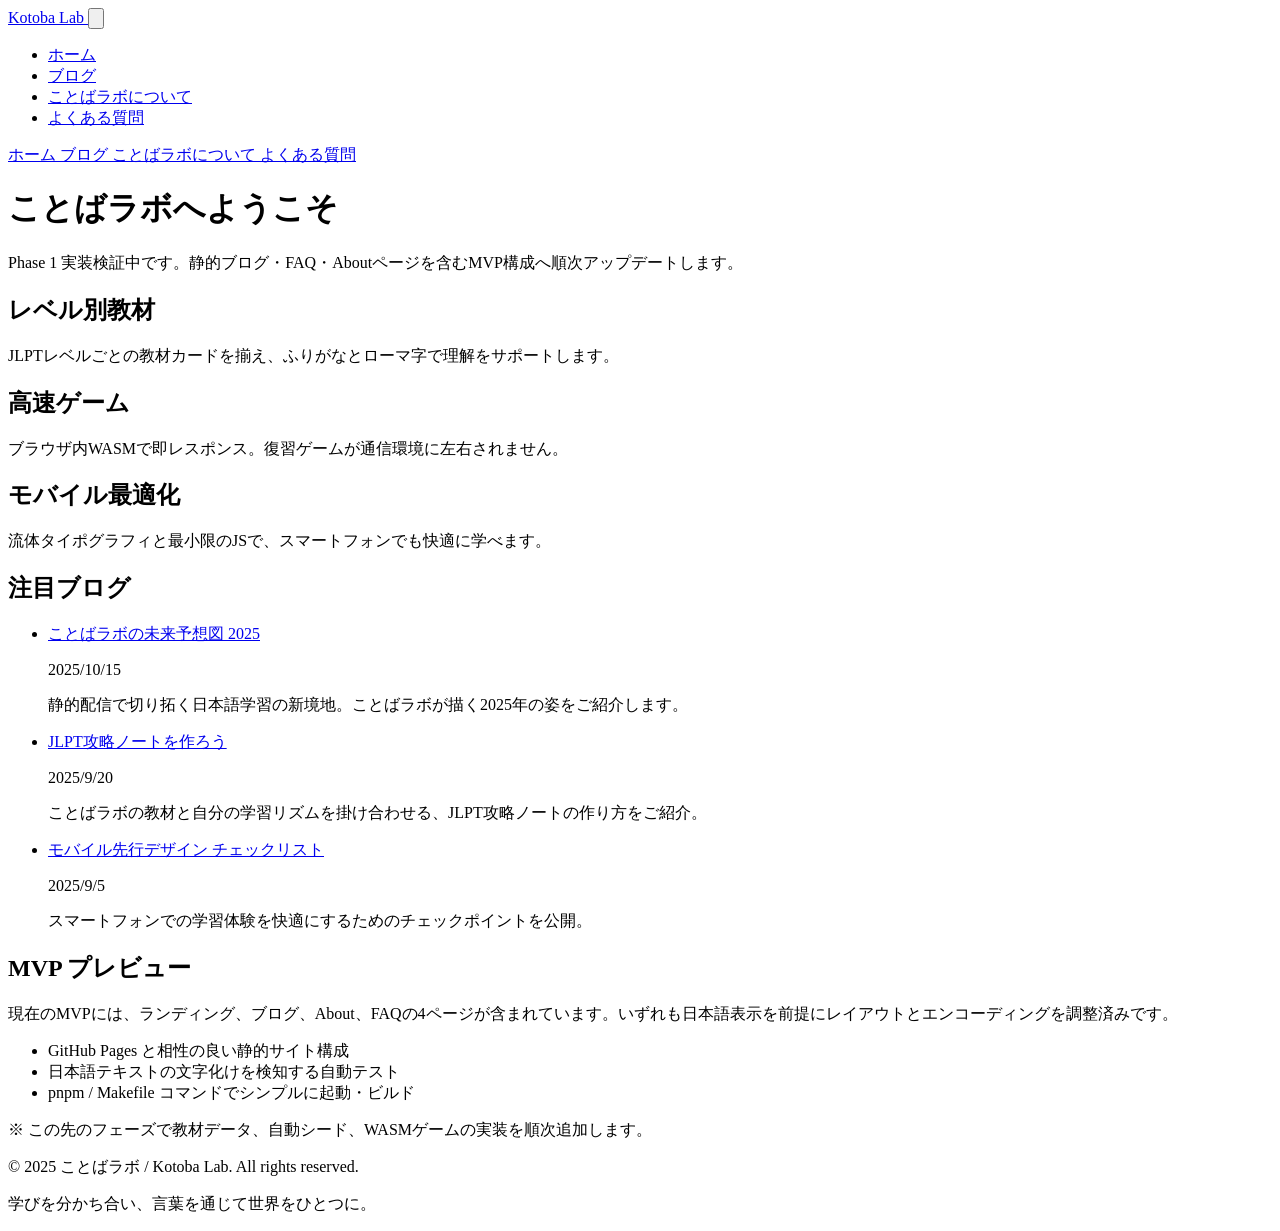
==== index.html @ 945a7481 "Deploy from private repo commit 4f395b9291a9f57bfae271042ae88eae6dce5711" ====
<!DOCTYPE html><html lang="ja"> <head><meta charset="utf-8"><meta http-equiv="Content-Language" content="ja"><meta name="viewport" content="width=device-width, initial-scale=1"><title>ことばラボ — Launch Japanese Blog</title><meta name="description" content="Astroでつくる日本語学習ラボ。レベル別教材と次世代の学習体験を先取り。"><link rel="preload" as="font" type="font/woff2" href="/eri-blog/fonts/InterVariable-latin.woff2" crossorigin><link rel="preload" as="font" type="font/woff2" href="/eri-blog/fonts/NotoSansJPVariable-jp.woff2" crossorigin><link rel="stylesheet" href="/eri-blog/_astro/index.B-4PRQqj.css"><script type="module">window.toggleMobileMenu=function(){const e=document.getElementById("mobile-nav-menu"),t=document.getElementById("mobile-menu-toggle"),o=document.getElementById("mobile-nav-backdrop"),d=document.body;if(!e||!t)return;e.hasAttribute("data-open")?(e.removeAttribute("data-open"),t.setAttribute("aria-expanded","false"),d.classList.remove("overflow-hidden"),o&&o.classList.add("hidden")):(e.setAttribute("data-open",""),t.setAttribute("aria-expanded","true"),d.classList.add("overflow-hidden"),o&&o.classList.remove("hidden"))};window.closeMobileMenu=function(){const e=document.getElementById("mobile-nav-menu"),t=document.getElementById("mobile-menu-toggle"),o=document.getElementById("mobile-nav-backdrop"),d=document.body;!e||!t||(e.removeAttribute("data-open"),t.setAttribute("aria-expanded","false"),d.classList.remove("overflow-hidden"),o&&o.classList.add("hidden"))};document.addEventListener("DOMContentLoaded",()=>{const n=document.getElementById("mobile-menu-toggle"),e=document.getElementById("mobile-nav-menu");if(!n||!e)return;n.addEventListener("click",window.toggleMobileMenu),document.addEventListener("keydown",d=>{d.key==="Escape"&&e.hasAttribute("data-open")&&(window.closeMobileMenu(),n.focus())});let t;window.addEventListener("resize",()=>{clearTimeout(t),t=setTimeout(()=>{window.innerWidth>=640&&e.hasAttribute("data-open")&&window.closeMobileMenu()},100)}),e.querySelectorAll("a").forEach(d=>{d.addEventListener("click",window.closeMobileMenu)})});document.addEventListener("DOMContentLoaded",()=>{const n=document.getElementById("mobile-nav-backdrop"),e=document.getElementById("mobile-nav-menu"),t=document.getElementById("mobile-menu-toggle");!n||!e||!t||n.addEventListener("click",()=>{typeof window.closeMobileMenu=="function"?window.closeMobileMenu():(e.removeAttribute("data-open"),t.setAttribute("aria-expanded","false"),document.body.classList.remove("overflow-hidden"),n.classList.add("hidden"))})});
</script></head> <body class="min-h-screen bg-surface-50 text-primary-950"> <nav class="sticky top-0 z-40 bg-white/90 backdrop-blur shadow-sm"> <div class="mx-auto flex max-w-6xl flex-col gap-4 px-6 py-4 sm:flex-row sm:items-center sm:justify-between sm:px-8"> <div class="flex items-center justify-between"> <a href="/eri-blog/" class="flex items-center gap-2"> <span class="rounded-full bg-primary-100 px-3 py-1 text-xs font-semibold uppercase tracking-[0.3em] text-primary-600">
Kotoba Lab
</span> </a> <button id="mobile-menu-toggle" type="button" aria-expanded="false" aria-controls="mobile-nav-menu" aria-label="ナビゲーションメニューを開く" class="block h-11 w-11 items-center justify-center rounded-lg p-2 text-primary-700 transition hover:bg-primary-100/70 sm:hidden"> <svg class="h-6 w-6" fill="none" stroke="currentColor" viewBox="0 0 24 24" xmlns="http://www.w3.org/2000/svg" aria-hidden="true"> <path stroke-linecap="round" stroke-linejoin="round" stroke-width="2" d="M4 6h16M4 12h16M4 18h16"></path> </svg> </button> </div> <ul class="hidden flex-col gap-3 text-sm font-medium text-primary-700 sm:flex sm:flex-row sm:items-center sm:gap-6"> <li> <a href="/eri-blog/" class="block rounded-full px-3 py-2 transition hover:bg-primary-100/70 hover:text-primary-900"> ホーム </a> </li><li> <a href="/eri-blog/blog/" class="block rounded-full px-3 py-2 transition hover:bg-primary-100/70 hover:text-primary-900"> ブログ </a> </li><li> <a href="/eri-blog/about/" class="block rounded-full px-3 py-2 transition hover:bg-primary-100/70 hover:text-primary-900"> ことばラボについて </a> </li><li> <a href="/eri-blog/faq/" class="block rounded-full px-3 py-2 transition hover:bg-primary-100/70 hover:text-primary-900"> よくある質問 </a> </li> </ul> </div> </nav>  <!-- Backdrop overlay for click-outside-to-close --><div id="mobile-nav-backdrop" class="fixed inset-0 z-20 hidden bg-black/20 backdrop-blur-sm transition-opacity duration-200 sm:hidden" aria-hidden="true"></div> <aside id="mobile-nav-menu" class="fixed inset-y-0 right-0 z-30 w-64 translate-x-full bg-white/95 pt-20 shadow-xl backdrop-blur transition-transform duration-200 ease-out sm:hidden data-[open]:translate-x-0"> <nav role="navigation" aria-label="モバイルナビゲーション" class="flex flex-col gap-4 px-6 text-base font-medium text-primary-800"> <a href="/eri-blog/" class="rounded-2xl border border-transparent px-4 py-3 transition hover:border-primary-200 hover:bg-primary-50"> ホーム </a><a href="/eri-blog/blog/" class="rounded-2xl border border-transparent px-4 py-3 transition hover:border-primary-200 hover:bg-primary-50"> ブログ </a><a href="/eri-blog/about/" class="rounded-2xl border border-transparent px-4 py-3 transition hover:border-primary-200 hover:bg-primary-50"> ことばラボについて </a><a href="/eri-blog/faq/" class="rounded-2xl border border-transparent px-4 py-3 transition hover:border-primary-200 hover:bg-primary-50"> よくある質問 </a> </nav> </aside>  <main class="min-h-[60vh]">  <main class="bg-white px-6 py-16"> <div class="mx-auto max-w-3xl space-y-6 text-center text-primary-800"> <h1 class="font-display text-3xl font-semibold text-primary-950">ことばラボへようこそ</h1> <p class="text-sm">
Phase 1 実装検証中です。静的ブログ・FAQ・Aboutページを含むMVP構成へ順次アップデートします。
</p> </div> <section class="mt-12 grid gap-4 sm:grid-cols-3"> <article class="rounded-3xl border border-primary-100 bg-surface-50 p-5 shadow-sm"> <h2 class="font-display text-lg text-primary-900">レベル別教材</h2> <p class="mt-2 text-sm text-primary-700">
JLPTレベルごとの教材カードを揃え、ふりがなとローマ字で理解をサポートします。
</p> </article> <article class="rounded-3xl border border-primary-100 bg-surface-50 p-5 shadow-sm"> <h2 class="font-display text-lg text-primary-900">高速ゲーム</h2> <p class="mt-2 text-sm text-primary-700">
ブラウザ内WASMで即レスポンス。復習ゲームが通信環境に左右されません。
</p> </article> <article class="rounded-3xl border border-primary-100 bg-surface-50 p-5 shadow-sm"> <h2 class="font-display text-lg text-primary-900">モバイル最適化</h2> <p class="mt-2 text-sm text-primary-700">
流体タイポグラフィと最小限のJSで、スマートフォンでも快適に学べます。
</p> </article> </section> <section class="mt-12 border-t border-primary-100 px-6 pt-12 sm:px-10 lg:px-16"> <div class="mx-auto max-w-4xl space-y-4"> <h2 class="font-display text-2xl text-primary-900">注目ブログ</h2> <ul class="space-y-4"> <li class="rounded-2xl border border-primary-100 bg-white p-4 shadow-sm"> <a href="/eri-blog/blog/2025-vision-for-kotoba-lab/" class="font-display text-lg text-primary-900 hover:underline"> ことばラボの未来予想図 2025 </a> <p class="mt-1 text-xs text-primary-500"> 2025/10/15 </p> <p class="mt-2 text-sm text-primary-700">静的配信で切り拓く日本語学習の新境地。ことばラボが描く2025年の姿をご紹介します。</p> </li><li class="rounded-2xl border border-primary-100 bg-white p-4 shadow-sm"> <a href="/eri-blog/blog/jlpt-learning-playbook/" class="font-display text-lg text-primary-900 hover:underline"> JLPT攻略ノートを作ろう </a> <p class="mt-1 text-xs text-primary-500"> 2025/9/20 </p> <p class="mt-2 text-sm text-primary-700">ことばラボの教材と自分の学習リズムを掛け合わせる、JLPT攻略ノートの作り方をご紹介。</p> </li><li class="rounded-2xl border border-primary-100 bg-white p-4 shadow-sm"> <a href="/eri-blog/blog/mobile-first-design-checklist/" class="font-display text-lg text-primary-900 hover:underline"> モバイル先行デザイン チェックリスト </a> <p class="mt-1 text-xs text-primary-500"> 2025/9/5 </p> <p class="mt-2 text-sm text-primary-700">スマートフォンでの学習体験を快適にするためのチェックポイントを公開。</p> </li> </ul> </div> </section> <section class="mt-12 border-t border-primary-100 px-6 py-12 sm:px-10 lg:px-16"> <div class="mx-auto max-w-4xl space-y-4 text-primary-700"> <h2 class="font-display text-2xl text-primary-900">MVP プレビュー</h2> <p class="text-sm">
現在のMVPには、ランディング、ブログ、About、FAQの4ページが含まれています。いずれも日本語表示を前提にレイアウトとエンコーディングを調整済みです。
</p> <ul class="list-disc space-y-2 pl-6 text-sm"> <li>GitHub Pages と相性の良い静的サイト構成</li> <li>日本語テキストの文字化けを検知する自動テスト</li> <li>pnpm / Makefile コマンドでシンプルに起動・ビルド</li> </ul> <p class="text-xs text-primary-500">
※ この先のフェーズで教材データ、自動シード、WASMゲームの実装を順次追加します。
</p> </div> </section> </main>  </main> <footer class="border-t border-primary-100 bg-white/90"> <div class="mx-auto flex max-w-6xl flex-col gap-4 px-6 py-8 text-sm text-primary-600 sm:flex-row sm:items-center sm:justify-between sm:px-8"> <p>
© 2025 ことばラボ / Kotoba Lab. All rights reserved.
</p> <p>
学びを分かち合い、言葉を通じて世界をひとつに。
</p> </div> </footer> </body></html>
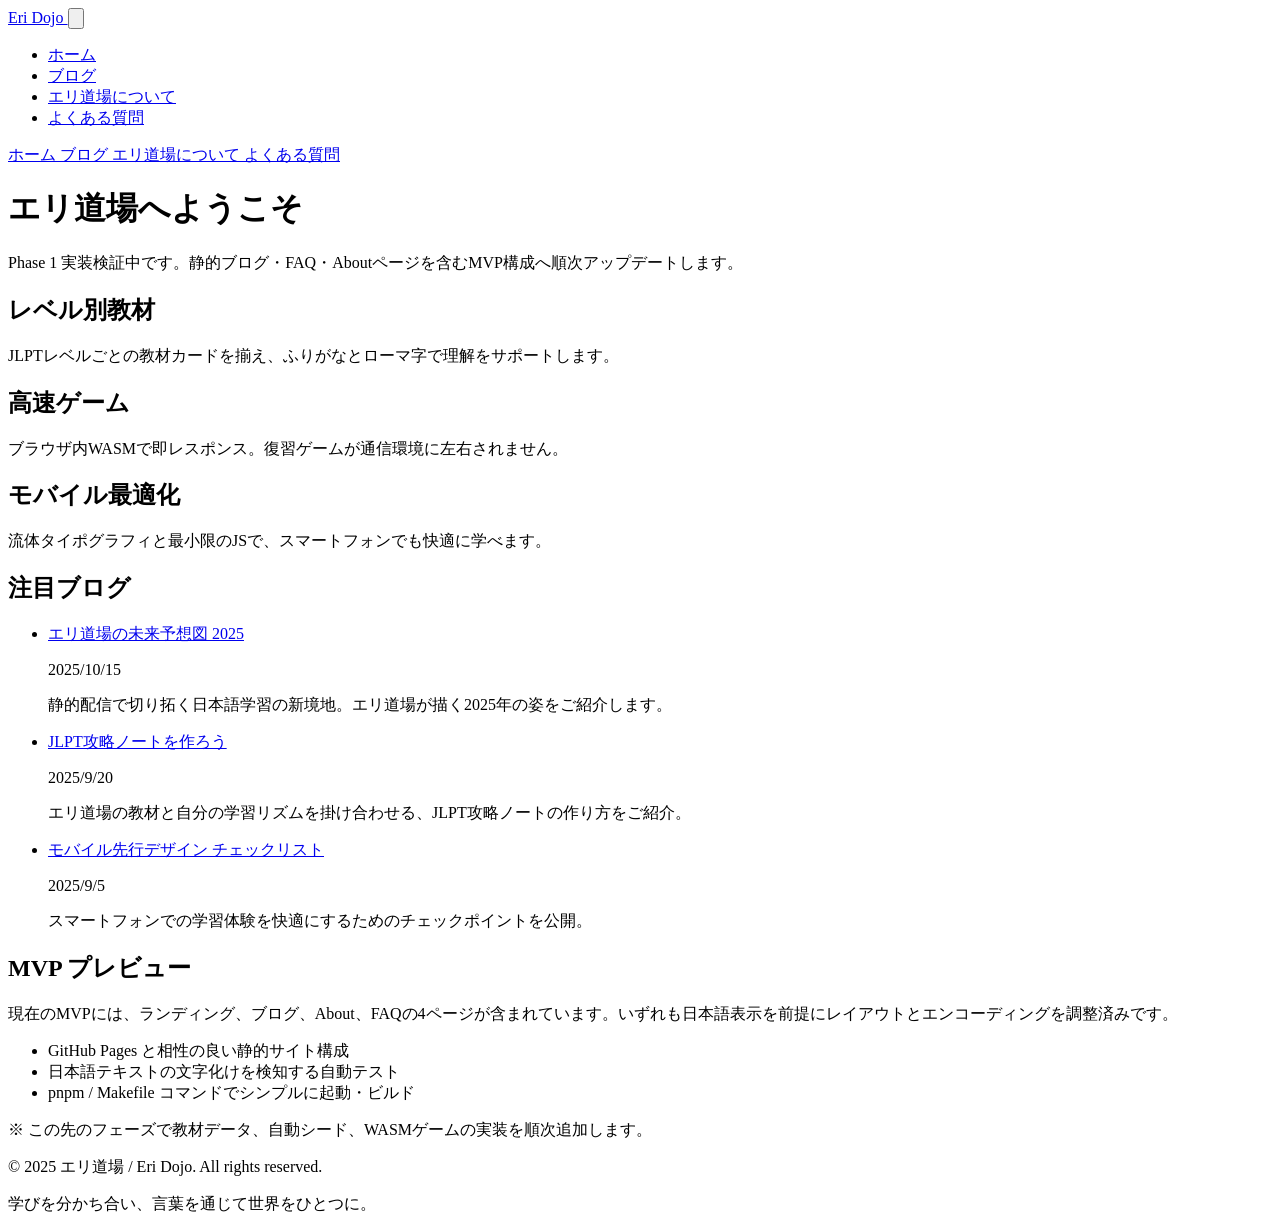
==== commit e68e6712: "Deploy from private repo commit 6b621581d06a829d7b60116f7a4b78c84181215b" ====
--- a/index.html
+++ b/index.html
@@ -1,7 +1,7 @@
-<!DOCTYPE html><html lang="ja"> <head><meta charset="utf-8"><meta http-equiv="Content-Language" content="ja"><meta name="viewport" content="width=device-width, initial-scale=1"><title>ことばラボ — Launch Japanese Blog</title><meta name="description" content="Astroでつくる日本語学習ラボ。レベル別教材と次世代の学習体験を先取り。"><link rel="preload" as="font" type="font/woff2" href="/eri-blog/fonts/InterVariable-latin.woff2" crossorigin><link rel="preload" as="font" type="font/woff2" href="/eri-blog/fonts/NotoSansJPVariable-jp.woff2" crossorigin><link rel="stylesheet" href="/eri-blog/_astro/index.B-4PRQqj.css"><script type="module">window.toggleMobileMenu=function(){const e=document.getElementById("mobile-nav-menu"),t=document.getElementById("mobile-menu-toggle"),o=document.getElementById("mobile-nav-backdrop"),d=document.body;if(!e||!t)return;e.hasAttribute("data-open")?(e.removeAttribute("data-open"),t.setAttribute("aria-expanded","false"),d.classList.remove("overflow-hidden"),o&&o.classList.add("hidden")):(e.setAttribute("data-open",""),t.setAttribute("aria-expanded","true"),d.classList.add("overflow-hidden"),o&&o.classList.remove("hidden"))};window.closeMobileMenu=function(){const e=document.getElementById("mobile-nav-menu"),t=document.getElementById("mobile-menu-toggle"),o=document.getElementById("mobile-nav-backdrop"),d=document.body;!e||!t||(e.removeAttribute("data-open"),t.setAttribute("aria-expanded","false"),d.classList.remove("overflow-hidden"),o&&o.classList.add("hidden"))};document.addEventListener("DOMContentLoaded",()=>{const n=document.getElementById("mobile-menu-toggle"),e=document.getElementById("mobile-nav-menu");if(!n||!e)return;n.addEventListener("click",window.toggleMobileMenu),document.addEventListener("keydown",d=>{d.key==="Escape"&&e.hasAttribute("data-open")&&(window.closeMobileMenu(),n.focus())});let t;window.addEventListener("resize",()=>{clearTimeout(t),t=setTimeout(()=>{window.innerWidth>=640&&e.hasAttribute("data-open")&&window.closeMobileMenu()},100)}),e.querySelectorAll("a").forEach(d=>{d.addEventListener("click",window.closeMobileMenu)})});document.addEventListener("DOMContentLoaded",()=>{const n=document.getElementById("mobile-nav-backdrop"),e=document.getElementById("mobile-nav-menu"),t=document.getElementById("mobile-menu-toggle");!n||!e||!t||n.addEventListener("click",()=>{typeof window.closeMobileMenu=="function"?window.closeMobileMenu():(e.removeAttribute("data-open"),t.setAttribute("aria-expanded","false"),document.body.classList.remove("overflow-hidden"),n.classList.add("hidden"))})});
+<!DOCTYPE html><html lang="ja"> <head><meta charset="utf-8"><meta http-equiv="Content-Language" content="ja"><meta name="viewport" content="width=device-width, initial-scale=1"><title>エリ道場 — Launch Japanese Blog</title><meta name="description" content="Astroでつくる日本語学習ラボ。レベル別教材と次世代の学習体験を先取り。"><link rel="preload" as="font" type="font/woff2" href="/eri-blog/fonts/InterVariable-latin.woff2" crossorigin><link rel="preload" as="font" type="font/woff2" href="/eri-blog/fonts/NotoSansJPVariable-jp.woff2" crossorigin><link rel="stylesheet" href="/eri-blog/_astro/index.B-4PRQqj.css"><script type="module">window.toggleMobileMenu=function(){const e=document.getElementById("mobile-nav-menu"),t=document.getElementById("mobile-menu-toggle"),o=document.getElementById("mobile-nav-backdrop"),d=document.body;if(!e||!t)return;e.hasAttribute("data-open")?(e.removeAttribute("data-open"),t.setAttribute("aria-expanded","false"),d.classList.remove("overflow-hidden"),o&&o.classList.add("hidden")):(e.setAttribute("data-open",""),t.setAttribute("aria-expanded","true"),d.classList.add("overflow-hidden"),o&&o.classList.remove("hidden"))};window.closeMobileMenu=function(){const e=document.getElementById("mobile-nav-menu"),t=document.getElementById("mobile-menu-toggle"),o=document.getElementById("mobile-nav-backdrop"),d=document.body;!e||!t||(e.removeAttribute("data-open"),t.setAttribute("aria-expanded","false"),d.classList.remove("overflow-hidden"),o&&o.classList.add("hidden"))};document.addEventListener("DOMContentLoaded",()=>{const n=document.getElementById("mobile-menu-toggle"),e=document.getElementById("mobile-nav-menu");if(!n||!e)return;n.addEventListener("click",window.toggleMobileMenu),document.addEventListener("keydown",d=>{d.key==="Escape"&&e.hasAttribute("data-open")&&(window.closeMobileMenu(),n.focus())});let t;window.addEventListener("resize",()=>{clearTimeout(t),t=setTimeout(()=>{window.innerWidth>=640&&e.hasAttribute("data-open")&&window.closeMobileMenu()},100)}),e.querySelectorAll("a").forEach(d=>{d.addEventListener("click",window.closeMobileMenu)})});document.addEventListener("DOMContentLoaded",()=>{const n=document.getElementById("mobile-nav-backdrop"),e=document.getElementById("mobile-nav-menu"),t=document.getElementById("mobile-menu-toggle");!n||!e||!t||n.addEventListener("click",()=>{typeof window.closeMobileMenu=="function"?window.closeMobileMenu():(e.removeAttribute("data-open"),t.setAttribute("aria-expanded","false"),document.body.classList.remove("overflow-hidden"),n.classList.add("hidden"))})});
 </script></head> <body class="min-h-screen bg-surface-50 text-primary-950"> <nav class="sticky top-0 z-40 bg-white/90 backdrop-blur shadow-sm"> <div class="mx-auto flex max-w-6xl flex-col gap-4 px-6 py-4 sm:flex-row sm:items-center sm:justify-between sm:px-8"> <div class="flex items-center justify-between"> <a href="/eri-blog/" class="flex items-center gap-2"> <span class="rounded-full bg-primary-100 px-3 py-1 text-xs font-semibold uppercase tracking-[0.3em] text-primary-600">
-Kotoba Lab
-</span> </a> <button id="mobile-menu-toggle" type="button" aria-expanded="false" aria-controls="mobile-nav-menu" aria-label="ナビゲーションメニューを開く" class="block h-11 w-11 items-center justify-center rounded-lg p-2 text-primary-700 transition hover:bg-primary-100/70 sm:hidden"> <svg class="h-6 w-6" fill="none" stroke="currentColor" viewBox="0 0 24 24" xmlns="http://www.w3.org/2000/svg" aria-hidden="true"> <path stroke-linecap="round" stroke-linejoin="round" stroke-width="2" d="M4 6h16M4 12h16M4 18h16"></path> </svg> </button> </div> <ul class="hidden flex-col gap-3 text-sm font-medium text-primary-700 sm:flex sm:flex-row sm:items-center sm:gap-6"> <li> <a href="/eri-blog/" class="block rounded-full px-3 py-2 transition hover:bg-primary-100/70 hover:text-primary-900"> ホーム </a> </li><li> <a href="/eri-blog/blog/" class="block rounded-full px-3 py-2 transition hover:bg-primary-100/70 hover:text-primary-900"> ブログ </a> </li><li> <a href="/eri-blog/about/" class="block rounded-full px-3 py-2 transition hover:bg-primary-100/70 hover:text-primary-900"> ことばラボについて </a> </li><li> <a href="/eri-blog/faq/" class="block rounded-full px-3 py-2 transition hover:bg-primary-100/70 hover:text-primary-900"> よくある質問 </a> </li> </ul> </div> </nav>  <!-- Backdrop overlay for click-outside-to-close --><div id="mobile-nav-backdrop" class="fixed inset-0 z-20 hidden bg-black/20 backdrop-blur-sm transition-opacity duration-200 sm:hidden" aria-hidden="true"></div> <aside id="mobile-nav-menu" class="fixed inset-y-0 right-0 z-30 w-64 translate-x-full bg-white/95 pt-20 shadow-xl backdrop-blur transition-transform duration-200 ease-out sm:hidden data-[open]:translate-x-0"> <nav role="navigation" aria-label="モバイルナビゲーション" class="flex flex-col gap-4 px-6 text-base font-medium text-primary-800"> <a href="/eri-blog/" class="rounded-2xl border border-transparent px-4 py-3 transition hover:border-primary-200 hover:bg-primary-50"> ホーム </a><a href="/eri-blog/blog/" class="rounded-2xl border border-transparent px-4 py-3 transition hover:border-primary-200 hover:bg-primary-50"> ブログ </a><a href="/eri-blog/about/" class="rounded-2xl border border-transparent px-4 py-3 transition hover:border-primary-200 hover:bg-primary-50"> ことばラボについて </a><a href="/eri-blog/faq/" class="rounded-2xl border border-transparent px-4 py-3 transition hover:border-primary-200 hover:bg-primary-50"> よくある質問 </a> </nav> </aside>  <main class="min-h-[60vh]">  <main class="bg-white px-6 py-16"> <div class="mx-auto max-w-3xl space-y-6 text-center text-primary-800"> <h1 class="font-display text-3xl font-semibold text-primary-950">ことばラボへようこそ</h1> <p class="text-sm">
+Eri Dojo
+</span> </a> <button id="mobile-menu-toggle" type="button" aria-expanded="false" aria-controls="mobile-nav-menu" aria-label="ナビゲーションメニューを開く" class="block h-11 w-11 items-center justify-center rounded-lg p-2 text-primary-700 transition hover:bg-primary-100/70 sm:hidden"> <svg class="h-6 w-6" fill="none" stroke="currentColor" viewBox="0 0 24 24" xmlns="http://www.w3.org/2000/svg" aria-hidden="true"> <path stroke-linecap="round" stroke-linejoin="round" stroke-width="2" d="M4 6h16M4 12h16M4 18h16"></path> </svg> </button> </div> <ul class="hidden flex-col gap-3 text-sm font-medium text-primary-700 sm:flex sm:flex-row sm:items-center sm:gap-6"> <li> <a href="/eri-blog/" class="block rounded-full px-3 py-2 transition hover:bg-primary-100/70 hover:text-primary-900"> ホーム </a> </li><li> <a href="/eri-blog/blog/" class="block rounded-full px-3 py-2 transition hover:bg-primary-100/70 hover:text-primary-900"> ブログ </a> </li><li> <a href="/eri-blog/about/" class="block rounded-full px-3 py-2 transition hover:bg-primary-100/70 hover:text-primary-900"> エリ道場について </a> </li><li> <a href="/eri-blog/faq/" class="block rounded-full px-3 py-2 transition hover:bg-primary-100/70 hover:text-primary-900"> よくある質問 </a> </li> </ul> </div> </nav>  <!-- Backdrop overlay for click-outside-to-close --><div id="mobile-nav-backdrop" class="fixed inset-0 z-20 hidden bg-black/20 backdrop-blur-sm transition-opacity duration-200 sm:hidden" aria-hidden="true"></div> <aside id="mobile-nav-menu" class="fixed inset-y-0 right-0 z-30 w-64 translate-x-full bg-white/95 pt-20 shadow-xl backdrop-blur transition-transform duration-200 ease-out sm:hidden data-[open]:translate-x-0"> <nav role="navigation" aria-label="モバイルナビゲーション" class="flex flex-col gap-4 px-6 text-base font-medium text-primary-800"> <a href="/eri-blog/" class="rounded-2xl border border-transparent px-4 py-3 transition hover:border-primary-200 hover:bg-primary-50"> ホーム </a><a href="/eri-blog/blog/" class="rounded-2xl border border-transparent px-4 py-3 transition hover:border-primary-200 hover:bg-primary-50"> ブログ </a><a href="/eri-blog/about/" class="rounded-2xl border border-transparent px-4 py-3 transition hover:border-primary-200 hover:bg-primary-50"> エリ道場について </a><a href="/eri-blog/faq/" class="rounded-2xl border border-transparent px-4 py-3 transition hover:border-primary-200 hover:bg-primary-50"> よくある質問 </a> </nav> </aside>  <main class="min-h-[60vh]">  <main class="bg-white px-6 py-16"> <div class="mx-auto max-w-3xl space-y-6 text-center text-primary-800"> <h1 class="font-display text-3xl font-semibold text-primary-950">エリ道場へようこそ</h1> <p class="text-sm">
 Phase 1 実装検証中です。静的ブログ・FAQ・Aboutページを含むMVP構成へ順次アップデートします。
 </p> </div> <section class="mt-12 grid gap-4 sm:grid-cols-3"> <article class="rounded-3xl border border-primary-100 bg-surface-50 p-5 shadow-sm"> <h2 class="font-display text-lg text-primary-900">レベル別教材</h2> <p class="mt-2 text-sm text-primary-700">
 JLPTレベルごとの教材カードを揃え、ふりがなとローマ字で理解をサポートします。
@@ -9,12 +9,12 @@
 ブラウザ内WASMで即レスポンス。復習ゲームが通信環境に左右されません。
 </p> </article> <article class="rounded-3xl border border-primary-100 bg-surface-50 p-5 shadow-sm"> <h2 class="font-display text-lg text-primary-900">モバイル最適化</h2> <p class="mt-2 text-sm text-primary-700">
 流体タイポグラフィと最小限のJSで、スマートフォンでも快適に学べます。
-</p> </article> </section> <section class="mt-12 border-t border-primary-100 px-6 pt-12 sm:px-10 lg:px-16"> <div class="mx-auto max-w-4xl space-y-4"> <h2 class="font-display text-2xl text-primary-900">注目ブログ</h2> <ul class="space-y-4"> <li class="rounded-2xl border border-primary-100 bg-white p-4 shadow-sm"> <a href="/eri-blog/blog/2025-vision-for-kotoba-lab/" class="font-display text-lg text-primary-900 hover:underline"> ことばラボの未来予想図 2025 </a> <p class="mt-1 text-xs text-primary-500"> 2025/10/15 </p> <p class="mt-2 text-sm text-primary-700">静的配信で切り拓く日本語学習の新境地。ことばラボが描く2025年の姿をご紹介します。</p> </li><li class="rounded-2xl border border-primary-100 bg-white p-4 shadow-sm"> <a href="/eri-blog/blog/jlpt-learning-playbook/" class="font-display text-lg text-primary-900 hover:underline"> JLPT攻略ノートを作ろう </a> <p class="mt-1 text-xs text-primary-500"> 2025/9/20 </p> <p class="mt-2 text-sm text-primary-700">ことばラボの教材と自分の学習リズムを掛け合わせる、JLPT攻略ノートの作り方をご紹介。</p> </li><li class="rounded-2xl border border-primary-100 bg-white p-4 shadow-sm"> <a href="/eri-blog/blog/mobile-first-design-checklist/" class="font-display text-lg text-primary-900 hover:underline"> モバイル先行デザイン チェックリスト </a> <p class="mt-1 text-xs text-primary-500"> 2025/9/5 </p> <p class="mt-2 text-sm text-primary-700">スマートフォンでの学習体験を快適にするためのチェックポイントを公開。</p> </li> </ul> </div> </section> <section class="mt-12 border-t border-primary-100 px-6 py-12 sm:px-10 lg:px-16"> <div class="mx-auto max-w-4xl space-y-4 text-primary-700"> <h2 class="font-display text-2xl text-primary-900">MVP プレビュー</h2> <p class="text-sm">
+</p> </article> </section> <section class="mt-12 border-t border-primary-100 px-6 pt-12 sm:px-10 lg:px-16"> <div class="mx-auto max-w-4xl space-y-4"> <h2 class="font-display text-2xl text-primary-900">注目ブログ</h2> <ul class="space-y-4"> <li class="rounded-2xl border border-primary-100 bg-white p-4 shadow-sm"> <a href="/eri-blog/blog/2025-vision-for-eri-dojo/" class="font-display text-lg text-primary-900 hover:underline"> エリ道場の未来予想図 2025 </a> <p class="mt-1 text-xs text-primary-500"> 2025/10/15 </p> <p class="mt-2 text-sm text-primary-700">静的配信で切り拓く日本語学習の新境地。エリ道場が描く2025年の姿をご紹介します。</p> </li><li class="rounded-2xl border border-primary-100 bg-white p-4 shadow-sm"> <a href="/eri-blog/blog/jlpt-learning-playbook/" class="font-display text-lg text-primary-900 hover:underline"> JLPT攻略ノートを作ろう </a> <p class="mt-1 text-xs text-primary-500"> 2025/9/20 </p> <p class="mt-2 text-sm text-primary-700">エリ道場の教材と自分の学習リズムを掛け合わせる、JLPT攻略ノートの作り方をご紹介。</p> </li><li class="rounded-2xl border border-primary-100 bg-white p-4 shadow-sm"> <a href="/eri-blog/blog/mobile-first-design-checklist/" class="font-display text-lg text-primary-900 hover:underline"> モバイル先行デザイン チェックリスト </a> <p class="mt-1 text-xs text-primary-500"> 2025/9/5 </p> <p class="mt-2 text-sm text-primary-700">スマートフォンでの学習体験を快適にするためのチェックポイントを公開。</p> </li> </ul> </div> </section> <section class="mt-12 border-t border-primary-100 px-6 py-12 sm:px-10 lg:px-16"> <div class="mx-auto max-w-4xl space-y-4 text-primary-700"> <h2 class="font-display text-2xl text-primary-900">MVP プレビュー</h2> <p class="text-sm">
 現在のMVPには、ランディング、ブログ、About、FAQの4ページが含まれています。いずれも日本語表示を前提にレイアウトとエンコーディングを調整済みです。
 </p> <ul class="list-disc space-y-2 pl-6 text-sm"> <li>GitHub Pages と相性の良い静的サイト構成</li> <li>日本語テキストの文字化けを検知する自動テスト</li> <li>pnpm / Makefile コマンドでシンプルに起動・ビルド</li> </ul> <p class="text-xs text-primary-500">
 ※ この先のフェーズで教材データ、自動シード、WASMゲームの実装を順次追加します。
 </p> </div> </section> </main>  </main> <footer class="border-t border-primary-100 bg-white/90"> <div class="mx-auto flex max-w-6xl flex-col gap-4 px-6 py-8 text-sm text-primary-600 sm:flex-row sm:items-center sm:justify-between sm:px-8"> <p>
-© 2025 ことばラボ / Kotoba Lab. All rights reserved.
+© 2025 エリ道場 / Eri Dojo. All rights reserved.
 </p> <p>
 学びを分かち合い、言葉を通じて世界をひとつに。
 </p> </div> </footer> </body></html>
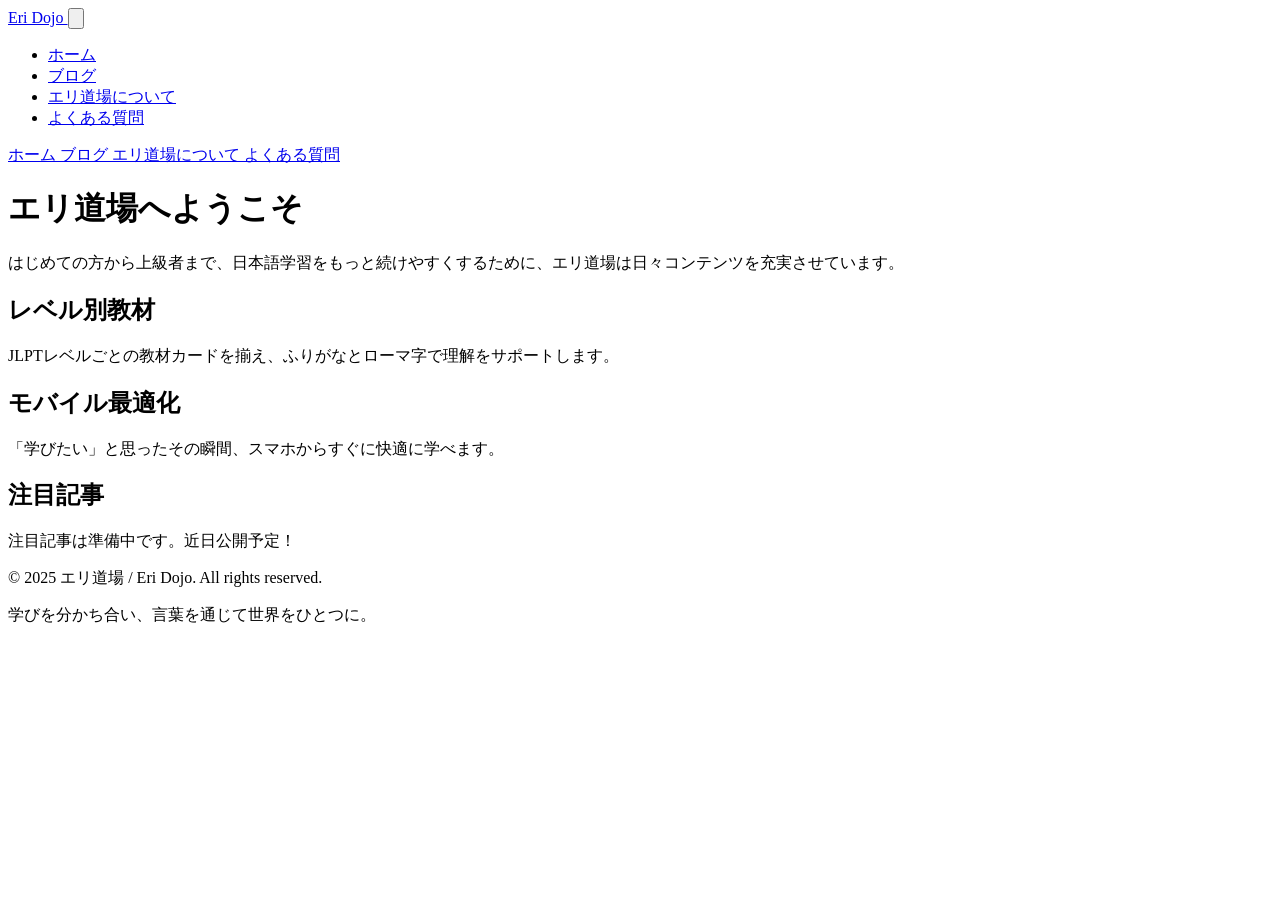
==== commit 22a3470b: "Deploy from private repo commit da3a3a757355d57bb5df5d735cdc72934b132dcc" ====
--- a/index.html
+++ b/index.html
@@ -1,19 +1,12 @@
-<!DOCTYPE html><html lang="ja"> <head><meta charset="utf-8"><meta http-equiv="Content-Language" content="ja"><meta name="viewport" content="width=device-width, initial-scale=1"><title>エリ道場 — Launch Japanese Blog</title><meta name="description" content="Astroでつくる日本語学習ラボ。レベル別教材と次世代の学習体験を先取り。"><link rel="preload" as="font" type="font/woff2" href="/eri-blog/fonts/InterVariable-latin.woff2" crossorigin><link rel="preload" as="font" type="font/woff2" href="/eri-blog/fonts/NotoSansJPVariable-jp.woff2" crossorigin><link rel="stylesheet" href="/eri-blog/_astro/index.B-4PRQqj.css"><script type="module">window.toggleMobileMenu=function(){const e=document.getElementById("mobile-nav-menu"),t=document.getElementById("mobile-menu-toggle"),o=document.getElementById("mobile-nav-backdrop"),d=document.body;if(!e||!t)return;e.hasAttribute("data-open")?(e.removeAttribute("data-open"),t.setAttribute("aria-expanded","false"),d.classList.remove("overflow-hidden"),o&&o.classList.add("hidden")):(e.setAttribute("data-open",""),t.setAttribute("aria-expanded","true"),d.classList.add("overflow-hidden"),o&&o.classList.remove("hidden"))};window.closeMobileMenu=function(){const e=document.getElementById("mobile-nav-menu"),t=document.getElementById("mobile-menu-toggle"),o=document.getElementById("mobile-nav-backdrop"),d=document.body;!e||!t||(e.removeAttribute("data-open"),t.setAttribute("aria-expanded","false"),d.classList.remove("overflow-hidden"),o&&o.classList.add("hidden"))};document.addEventListener("DOMContentLoaded",()=>{const n=document.getElementById("mobile-menu-toggle"),e=document.getElementById("mobile-nav-menu");if(!n||!e)return;n.addEventListener("click",window.toggleMobileMenu),document.addEventListener("keydown",d=>{d.key==="Escape"&&e.hasAttribute("data-open")&&(window.closeMobileMenu(),n.focus())});let t;window.addEventListener("resize",()=>{clearTimeout(t),t=setTimeout(()=>{window.innerWidth>=640&&e.hasAttribute("data-open")&&window.closeMobileMenu()},100)}),e.querySelectorAll("a").forEach(d=>{d.addEventListener("click",window.closeMobileMenu)})});document.addEventListener("DOMContentLoaded",()=>{const n=document.getElementById("mobile-nav-backdrop"),e=document.getElementById("mobile-nav-menu"),t=document.getElementById("mobile-menu-toggle");!n||!e||!t||n.addEventListener("click",()=>{typeof window.closeMobileMenu=="function"?window.closeMobileMenu():(e.removeAttribute("data-open"),t.setAttribute("aria-expanded","false"),document.body.classList.remove("overflow-hidden"),n.classList.add("hidden"))})});
-</script></head> <body class="min-h-screen bg-surface-50 text-primary-950"> <nav class="sticky top-0 z-40 bg-white/90 backdrop-blur shadow-sm"> <div class="mx-auto flex max-w-6xl flex-col gap-4 px-6 py-4 sm:flex-row sm:items-center sm:justify-between sm:px-8"> <div class="flex items-center justify-between"> <a href="/eri-blog/" class="flex items-center gap-2"> <span class="rounded-full bg-primary-100 px-3 py-1 text-xs font-semibold uppercase tracking-[0.3em] text-primary-600">
+<!DOCTYPE html><html lang="ja"> <head><meta charset="utf-8"><meta http-equiv="Content-Language" content="ja"><meta name="viewport" content="width=device-width, initial-scale=1"><title>エリ道場 — Launch Japanese Blog</title><meta name="description" content="Astroでつくる日本語学習ラボ。レベル別教材と次世代の学習体験を先取り。"><link rel="preload" as="font" type="font/woff2" href="/eri-blog/fonts/InterVariable-latin.woff2" crossorigin><link rel="preload" as="font" type="font/woff2" href="/eri-blog/fonts/NotoSansJPVariable-jp.woff2" crossorigin><link rel="stylesheet" href="/eri-blog/_astro/index.C7YiCnlS.css"><script type="module" src="/eri-blog/_astro/hoisted.BLL7uey7.js"></script></head> <body class="min-h-screen bg-surface-50 text-primary-950"> <nav class="sticky top-0 z-40 bg-white/90 backdrop-blur shadow-sm"> <div class="mx-auto flex max-w-6xl flex-col gap-4 px-6 py-4 sm:flex-row sm:items-center sm:justify-between sm:px-8"> <div class="flex items-center justify-between"> <a href="/eri-blog/" class="flex items-center gap-2"> <span class="rounded-full bg-primary-100 px-3 py-1 text-xs font-semibold uppercase tracking-[0.3em] text-primary-600">
 Eri Dojo
 </span> </a> <button id="mobile-menu-toggle" type="button" aria-expanded="false" aria-controls="mobile-nav-menu" aria-label="ナビゲーションメニューを開く" class="block h-11 w-11 items-center justify-center rounded-lg p-2 text-primary-700 transition hover:bg-primary-100/70 sm:hidden"> <svg class="h-6 w-6" fill="none" stroke="currentColor" viewBox="0 0 24 24" xmlns="http://www.w3.org/2000/svg" aria-hidden="true"> <path stroke-linecap="round" stroke-linejoin="round" stroke-width="2" d="M4 6h16M4 12h16M4 18h16"></path> </svg> </button> </div> <ul class="hidden flex-col gap-3 text-sm font-medium text-primary-700 sm:flex sm:flex-row sm:items-center sm:gap-6"> <li> <a href="/eri-blog/" class="block rounded-full px-3 py-2 transition hover:bg-primary-100/70 hover:text-primary-900"> ホーム </a> </li><li> <a href="/eri-blog/blog/" class="block rounded-full px-3 py-2 transition hover:bg-primary-100/70 hover:text-primary-900"> ブログ </a> </li><li> <a href="/eri-blog/about/" class="block rounded-full px-3 py-2 transition hover:bg-primary-100/70 hover:text-primary-900"> エリ道場について </a> </li><li> <a href="/eri-blog/faq/" class="block rounded-full px-3 py-2 transition hover:bg-primary-100/70 hover:text-primary-900"> よくある質問 </a> </li> </ul> </div> </nav>  <!-- Backdrop overlay for click-outside-to-close --><div id="mobile-nav-backdrop" class="fixed inset-0 z-20 hidden bg-black/20 backdrop-blur-sm transition-opacity duration-200 sm:hidden" aria-hidden="true"></div> <aside id="mobile-nav-menu" class="fixed inset-y-0 right-0 z-30 w-64 translate-x-full bg-white/95 pt-20 shadow-xl backdrop-blur transition-transform duration-200 ease-out sm:hidden data-[open]:translate-x-0"> <nav role="navigation" aria-label="モバイルナビゲーション" class="flex flex-col gap-4 px-6 text-base font-medium text-primary-800"> <a href="/eri-blog/" class="rounded-2xl border border-transparent px-4 py-3 transition hover:border-primary-200 hover:bg-primary-50"> ホーム </a><a href="/eri-blog/blog/" class="rounded-2xl border border-transparent px-4 py-3 transition hover:border-primary-200 hover:bg-primary-50"> ブログ </a><a href="/eri-blog/about/" class="rounded-2xl border border-transparent px-4 py-3 transition hover:border-primary-200 hover:bg-primary-50"> エリ道場について </a><a href="/eri-blog/faq/" class="rounded-2xl border border-transparent px-4 py-3 transition hover:border-primary-200 hover:bg-primary-50"> よくある質問 </a> </nav> </aside>  <main class="min-h-[60vh]">  <main class="bg-white px-6 py-16"> <div class="mx-auto max-w-3xl space-y-6 text-center text-primary-800"> <h1 class="font-display text-3xl font-semibold text-primary-950">エリ道場へようこそ</h1> <p class="text-sm">
-Phase 1 実装検証中です。静的ブログ・FAQ・Aboutページを含むMVP構成へ順次アップデートします。
-</p> </div> <section class="mt-12 grid gap-4 sm:grid-cols-3"> <article class="rounded-3xl border border-primary-100 bg-surface-50 p-5 shadow-sm"> <h2 class="font-display text-lg text-primary-900">レベル別教材</h2> <p class="mt-2 text-sm text-primary-700">
+はじめての方から上級者まで、日本語学習をもっと続けやすくするために、エリ道場は日々コンテンツを充実させています。
+</p> </div> <section class="mx-auto mt-12 grid max-w-4xl grid-cols-1 gap-4 px-6 sm:grid-cols-2"> <article class="rounded-3xl border border-primary-100 bg-surface-50 p-5 shadow-sm"> <h2 class="font-display text-lg text-primary-900">レベル別教材</h2> <p class="mt-2 text-sm text-primary-700">
 JLPTレベルごとの教材カードを揃え、ふりがなとローマ字で理解をサポートします。
-</p> </article> <article class="rounded-3xl border border-primary-100 bg-surface-50 p-5 shadow-sm"> <h2 class="font-display text-lg text-primary-900">高速ゲーム</h2> <p class="mt-2 text-sm text-primary-700">
-ブラウザ内WASMで即レスポンス。復習ゲームが通信環境に左右されません。
 </p> </article> <article class="rounded-3xl border border-primary-100 bg-surface-50 p-5 shadow-sm"> <h2 class="font-display text-lg text-primary-900">モバイル最適化</h2> <p class="mt-2 text-sm text-primary-700">
-流体タイポグラフィと最小限のJSで、スマートフォンでも快適に学べます。
-</p> </article> </section> <section class="mt-12 border-t border-primary-100 px-6 pt-12 sm:px-10 lg:px-16"> <div class="mx-auto max-w-4xl space-y-4"> <h2 class="font-display text-2xl text-primary-900">注目ブログ</h2> <ul class="space-y-4"> <li class="rounded-2xl border border-primary-100 bg-white p-4 shadow-sm"> <a href="/eri-blog/blog/2025-vision-for-eri-dojo/" class="font-display text-lg text-primary-900 hover:underline"> エリ道場の未来予想図 2025 </a> <p class="mt-1 text-xs text-primary-500"> 2025/10/15 </p> <p class="mt-2 text-sm text-primary-700">静的配信で切り拓く日本語学習の新境地。エリ道場が描く2025年の姿をご紹介します。</p> </li><li class="rounded-2xl border border-primary-100 bg-white p-4 shadow-sm"> <a href="/eri-blog/blog/jlpt-learning-playbook/" class="font-display text-lg text-primary-900 hover:underline"> JLPT攻略ノートを作ろう </a> <p class="mt-1 text-xs text-primary-500"> 2025/9/20 </p> <p class="mt-2 text-sm text-primary-700">エリ道場の教材と自分の学習リズムを掛け合わせる、JLPT攻略ノートの作り方をご紹介。</p> </li><li class="rounded-2xl border border-primary-100 bg-white p-4 shadow-sm"> <a href="/eri-blog/blog/mobile-first-design-checklist/" class="font-display text-lg text-primary-900 hover:underline"> モバイル先行デザイン チェックリスト </a> <p class="mt-1 text-xs text-primary-500"> 2025/9/5 </p> <p class="mt-2 text-sm text-primary-700">スマートフォンでの学習体験を快適にするためのチェックポイントを公開。</p> </li> </ul> </div> </section> <section class="mt-12 border-t border-primary-100 px-6 py-12 sm:px-10 lg:px-16"> <div class="mx-auto max-w-4xl space-y-4 text-primary-700"> <h2 class="font-display text-2xl text-primary-900">MVP プレビュー</h2> <p class="text-sm">
-現在のMVPには、ランディング、ブログ、About、FAQの4ページが含まれています。いずれも日本語表示を前提にレイアウトとエンコーディングを調整済みです。
-</p> <ul class="list-disc space-y-2 pl-6 text-sm"> <li>GitHub Pages と相性の良い静的サイト構成</li> <li>日本語テキストの文字化けを検知する自動テスト</li> <li>pnpm / Makefile コマンドでシンプルに起動・ビルド</li> </ul> <p class="text-xs text-primary-500">
-※ この先のフェーズで教材データ、自動シード、WASMゲームの実装を順次追加します。
-</p> </div> </section> </main>  </main> <footer class="border-t border-primary-100 bg-white/90"> <div class="mx-auto flex max-w-6xl flex-col gap-4 px-6 py-8 text-sm text-primary-600 sm:flex-row sm:items-center sm:justify-between sm:px-8"> <p>
+「学びたい」と思ったその瞬間、スマホからすぐに快適に学べます。
+</p> </article> </section> <section class="mt-12 border-t border-primary-100 px-6 pt-12 sm:px-10 lg:px-16"> <div class="mx-auto max-w-4xl space-y-4"> <h2 class="font-display text-2xl text-primary-900">注目記事</h2> <p class="text-sm text-primary-600">注目記事は準備中です。近日公開予定！</p> </div> </section> </main>  </main> <footer class="border-t border-primary-100 bg-white/90"> <div class="mx-auto flex max-w-6xl flex-col gap-4 px-6 py-8 text-sm text-primary-600 sm:flex-row sm:items-center sm:justify-between sm:px-8"> <p>
 © 2025 エリ道場 / Eri Dojo. All rights reserved.
 </p> <p>
 学びを分かち合い、言葉を通じて世界をひとつに。
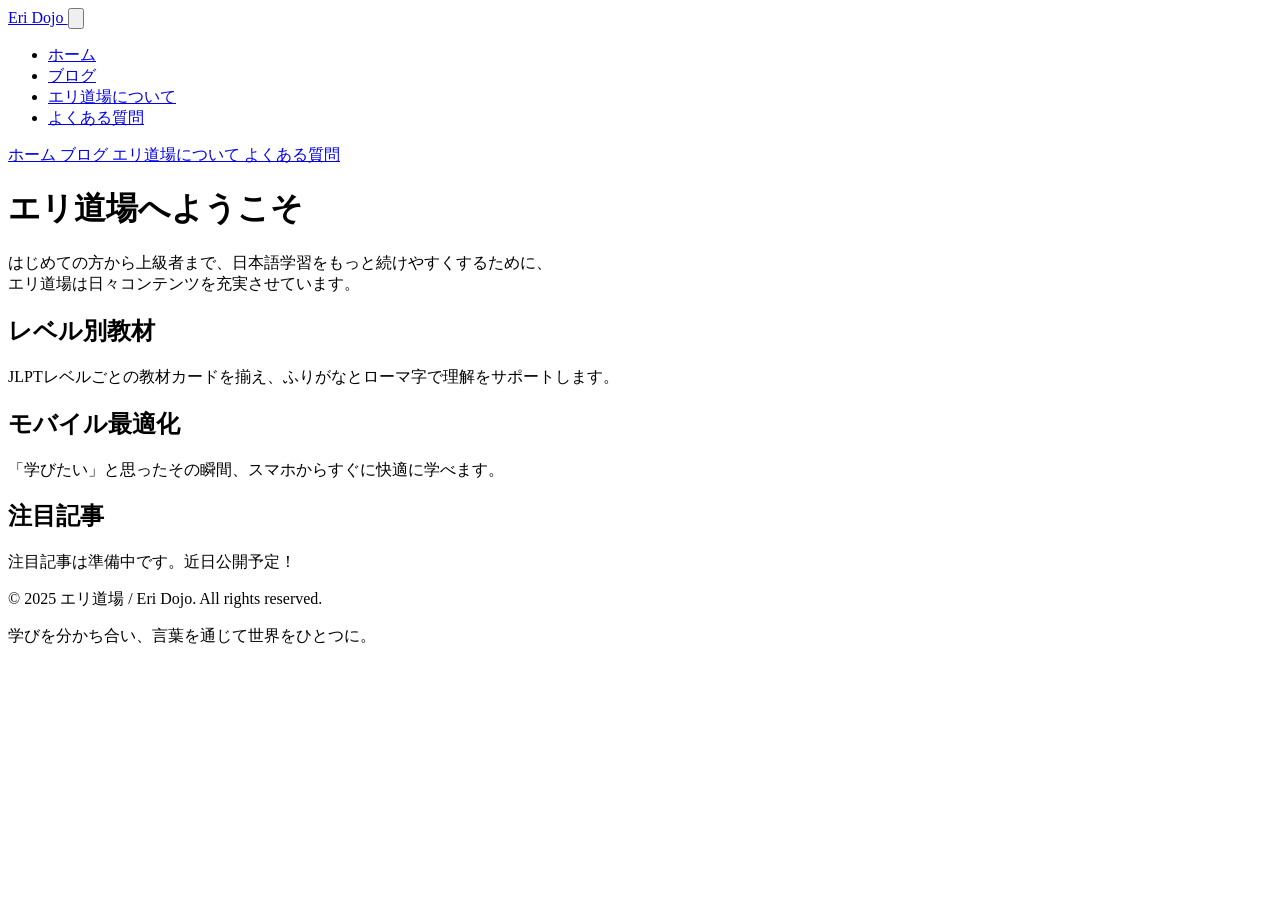
==== commit 3400b200: "Deploy from private repo commit 7008e752c231b69cec01a1aff42c691853407967" ====
--- a/index.html
+++ b/index.html
@@ -1,7 +1,9 @@
-<!DOCTYPE html><html lang="ja"> <head><meta charset="utf-8"><meta http-equiv="Content-Language" content="ja"><meta name="viewport" content="width=device-width, initial-scale=1"><title>エリ道場 — Launch Japanese Blog</title><meta name="description" content="Astroでつくる日本語学習ラボ。レベル別教材と次世代の学習体験を先取り。"><link rel="preload" as="font" type="font/woff2" href="/eri-blog/fonts/InterVariable-latin.woff2" crossorigin><link rel="preload" as="font" type="font/woff2" href="/eri-blog/fonts/NotoSansJPVariable-jp.woff2" crossorigin><link rel="stylesheet" href="/eri-blog/_astro/index.C7YiCnlS.css"><script type="module" src="/eri-blog/_astro/hoisted.BLL7uey7.js"></script></head> <body class="min-h-screen bg-surface-50 text-primary-950"> <nav class="sticky top-0 z-40 bg-white/90 backdrop-blur shadow-sm"> <div class="mx-auto flex max-w-6xl flex-col gap-4 px-6 py-4 sm:flex-row sm:items-center sm:justify-between sm:px-8"> <div class="flex items-center justify-between"> <a href="/eri-blog/" class="flex items-center gap-2"> <span class="rounded-full bg-primary-100 px-3 py-1 text-xs font-semibold uppercase tracking-[0.3em] text-primary-600">
+<!DOCTYPE html><html lang="ja"> <head><meta charset="utf-8"><meta http-equiv="Content-Language" content="ja"><meta name="viewport" content="width=device-width, initial-scale=1"><title>エリ道場 — Launch Japanese Blog</title><meta name="description" content="Astroでつくる日本語学習ラボ。レベル別教材と次世代の学習体験を先取り。"><link rel="preload" as="font" type="font/woff2" href="/eri-blog/fonts/InterVariable-latin.woff2" crossorigin><link rel="preload" as="font" type="font/woff2" href="/eri-blog/fonts/NotoSansJPVariable-jp.woff2" crossorigin><link rel="stylesheet" href="/eri-blog/_astro/index.CY9LkIGU.css"><script type="module" src="/eri-blog/_astro/hoisted.BLL7uey7.js"></script></head> <body class="min-h-screen bg-surface-50 text-primary-950"> <nav class="sticky top-0 z-40 bg-white/90 backdrop-blur shadow-sm"> <div class="mx-auto flex max-w-6xl flex-col gap-4 px-6 py-4 sm:flex-row sm:items-center sm:justify-between sm:px-8"> <div class="flex items-center justify-between"> <a href="/eri-blog/" class="flex items-center gap-2"> <span class="rounded-full bg-primary-100 px-3 py-1 text-xs font-semibold uppercase tracking-[0.3em] text-primary-600">
 Eri Dojo
 </span> </a> <button id="mobile-menu-toggle" type="button" aria-expanded="false" aria-controls="mobile-nav-menu" aria-label="ナビゲーションメニューを開く" class="block h-11 w-11 items-center justify-center rounded-lg p-2 text-primary-700 transition hover:bg-primary-100/70 sm:hidden"> <svg class="h-6 w-6" fill="none" stroke="currentColor" viewBox="0 0 24 24" xmlns="http://www.w3.org/2000/svg" aria-hidden="true"> <path stroke-linecap="round" stroke-linejoin="round" stroke-width="2" d="M4 6h16M4 12h16M4 18h16"></path> </svg> </button> </div> <ul class="hidden flex-col gap-3 text-sm font-medium text-primary-700 sm:flex sm:flex-row sm:items-center sm:gap-6"> <li> <a href="/eri-blog/" class="block rounded-full px-3 py-2 transition hover:bg-primary-100/70 hover:text-primary-900"> ホーム </a> </li><li> <a href="/eri-blog/blog/" class="block rounded-full px-3 py-2 transition hover:bg-primary-100/70 hover:text-primary-900"> ブログ </a> </li><li> <a href="/eri-blog/about/" class="block rounded-full px-3 py-2 transition hover:bg-primary-100/70 hover:text-primary-900"> エリ道場について </a> </li><li> <a href="/eri-blog/faq/" class="block rounded-full px-3 py-2 transition hover:bg-primary-100/70 hover:text-primary-900"> よくある質問 </a> </li> </ul> </div> </nav>  <!-- Backdrop overlay for click-outside-to-close --><div id="mobile-nav-backdrop" class="fixed inset-0 z-20 hidden bg-black/20 backdrop-blur-sm transition-opacity duration-200 sm:hidden" aria-hidden="true"></div> <aside id="mobile-nav-menu" class="fixed inset-y-0 right-0 z-30 w-64 translate-x-full bg-white/95 pt-20 shadow-xl backdrop-blur transition-transform duration-200 ease-out sm:hidden data-[open]:translate-x-0"> <nav role="navigation" aria-label="モバイルナビゲーション" class="flex flex-col gap-4 px-6 text-base font-medium text-primary-800"> <a href="/eri-blog/" class="rounded-2xl border border-transparent px-4 py-3 transition hover:border-primary-200 hover:bg-primary-50"> ホーム </a><a href="/eri-blog/blog/" class="rounded-2xl border border-transparent px-4 py-3 transition hover:border-primary-200 hover:bg-primary-50"> ブログ </a><a href="/eri-blog/about/" class="rounded-2xl border border-transparent px-4 py-3 transition hover:border-primary-200 hover:bg-primary-50"> エリ道場について </a><a href="/eri-blog/faq/" class="rounded-2xl border border-transparent px-4 py-3 transition hover:border-primary-200 hover:bg-primary-50"> よくある質問 </a> </nav> </aside>  <main class="min-h-[60vh]">  <main class="bg-white px-6 py-16"> <div class="mx-auto max-w-3xl space-y-6 text-center text-primary-800"> <h1 class="font-display text-3xl font-semibold text-primary-950">エリ道場へようこそ</h1> <p class="text-sm">
-はじめての方から上級者まで、日本語学習をもっと続けやすくするために、エリ道場は日々コンテンツを充実させています。
+はじめての方から上級者まで、日本語学習をもっと続けやすくするために、
+<br>
+エリ道場は日々コンテンツを充実させています。
 </p> </div> <section class="mx-auto mt-12 grid max-w-4xl grid-cols-1 gap-4 px-6 sm:grid-cols-2"> <article class="rounded-3xl border border-primary-100 bg-surface-50 p-5 shadow-sm"> <h2 class="font-display text-lg text-primary-900">レベル別教材</h2> <p class="mt-2 text-sm text-primary-700">
 JLPTレベルごとの教材カードを揃え、ふりがなとローマ字で理解をサポートします。
 </p> </article> <article class="rounded-3xl border border-primary-100 bg-surface-50 p-5 shadow-sm"> <h2 class="font-display text-lg text-primary-900">モバイル最適化</h2> <p class="mt-2 text-sm text-primary-700">
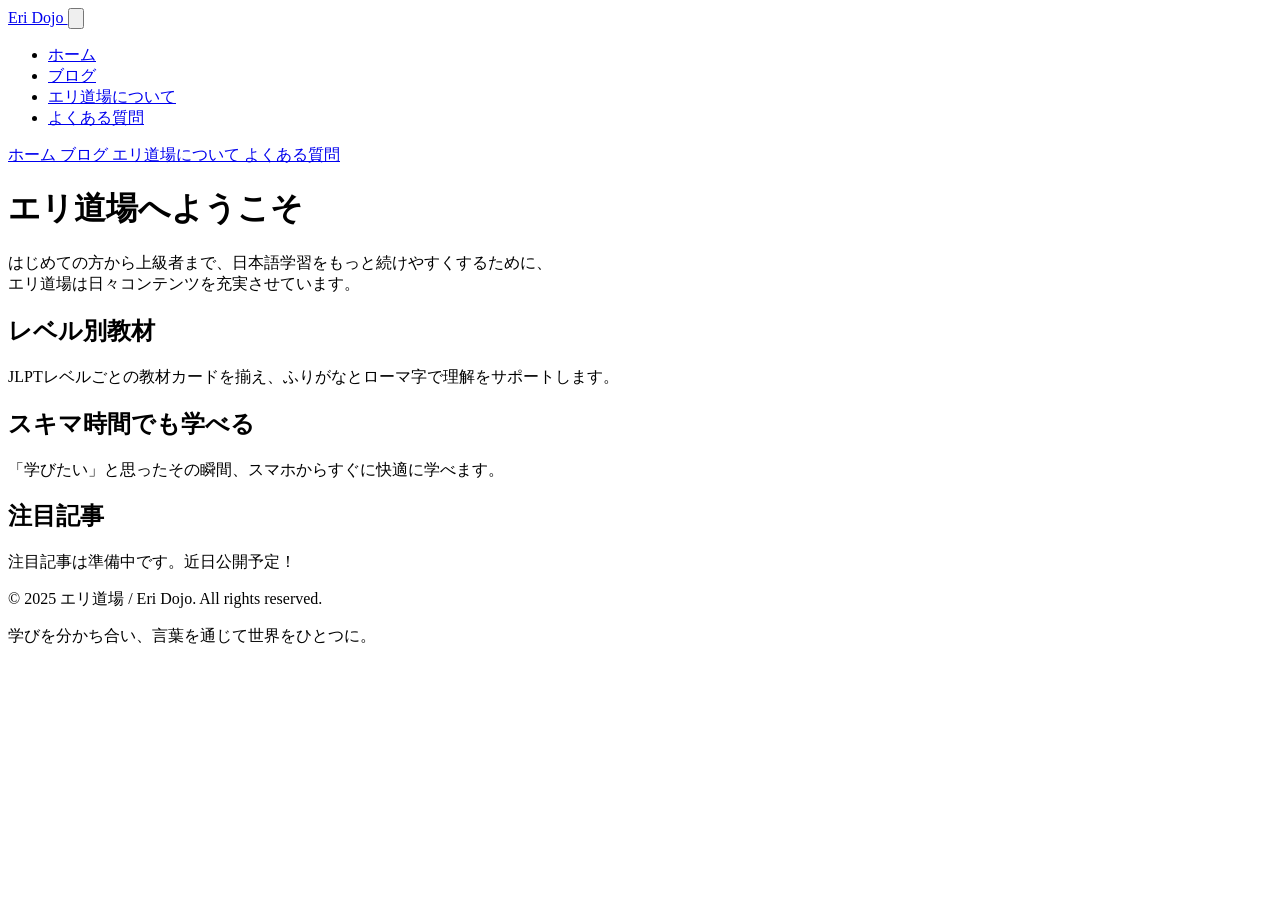
==== commit 5647d02b: "Deploy from private repo commit 506da25035d49c8dff646d7f1b50b09065202c51" ====
--- a/index.html
+++ b/index.html
@@ -1,15 +1 @@
-<!DOCTYPE html><html lang="ja"> <head><meta charset="utf-8"><meta http-equiv="Content-Language" content="ja"><meta name="viewport" content="width=device-width, initial-scale=1"><title>エリ道場 — Launch Japanese Blog</title><meta name="description" content="Astroでつくる日本語学習ラボ。レベル別教材と次世代の学習体験を先取り。"><link rel="preload" as="font" type="font/woff2" href="/eri-blog/fonts/InterVariable-latin.woff2" crossorigin><link rel="preload" as="font" type="font/woff2" href="/eri-blog/fonts/NotoSansJPVariable-jp.woff2" crossorigin><link rel="stylesheet" href="/eri-blog/_astro/index.CY9LkIGU.css"><script type="module" src="/eri-blog/_astro/hoisted.BLL7uey7.js"></script></head> <body class="min-h-screen bg-surface-50 text-primary-950"> <nav class="sticky top-0 z-40 bg-white/90 backdrop-blur shadow-sm"> <div class="mx-auto flex max-w-6xl flex-col gap-4 px-6 py-4 sm:flex-row sm:items-center sm:justify-between sm:px-8"> <div class="flex items-center justify-between"> <a href="/eri-blog/" class="flex items-center gap-2"> <span class="rounded-full bg-primary-100 px-3 py-1 text-xs font-semibold uppercase tracking-[0.3em] text-primary-600">
-Eri Dojo
-</span> </a> <button id="mobile-menu-toggle" type="button" aria-expanded="false" aria-controls="mobile-nav-menu" aria-label="ナビゲーションメニューを開く" class="block h-11 w-11 items-center justify-center rounded-lg p-2 text-primary-700 transition hover:bg-primary-100/70 sm:hidden"> <svg class="h-6 w-6" fill="none" stroke="currentColor" viewBox="0 0 24 24" xmlns="http://www.w3.org/2000/svg" aria-hidden="true"> <path stroke-linecap="round" stroke-linejoin="round" stroke-width="2" d="M4 6h16M4 12h16M4 18h16"></path> </svg> </button> </div> <ul class="hidden flex-col gap-3 text-sm font-medium text-primary-700 sm:flex sm:flex-row sm:items-center sm:gap-6"> <li> <a href="/eri-blog/" class="block rounded-full px-3 py-2 transition hover:bg-primary-100/70 hover:text-primary-900"> ホーム </a> </li><li> <a href="/eri-blog/blog/" class="block rounded-full px-3 py-2 transition hover:bg-primary-100/70 hover:text-primary-900"> ブログ </a> </li><li> <a href="/eri-blog/about/" class="block rounded-full px-3 py-2 transition hover:bg-primary-100/70 hover:text-primary-900"> エリ道場について </a> </li><li> <a href="/eri-blog/faq/" class="block rounded-full px-3 py-2 transition hover:bg-primary-100/70 hover:text-primary-900"> よくある質問 </a> </li> </ul> </div> </nav>  <!-- Backdrop overlay for click-outside-to-close --><div id="mobile-nav-backdrop" class="fixed inset-0 z-20 hidden bg-black/20 backdrop-blur-sm transition-opacity duration-200 sm:hidden" aria-hidden="true"></div> <aside id="mobile-nav-menu" class="fixed inset-y-0 right-0 z-30 w-64 translate-x-full bg-white/95 pt-20 shadow-xl backdrop-blur transition-transform duration-200 ease-out sm:hidden data-[open]:translate-x-0"> <nav role="navigation" aria-label="モバイルナビゲーション" class="flex flex-col gap-4 px-6 text-base font-medium text-primary-800"> <a href="/eri-blog/" class="rounded-2xl border border-transparent px-4 py-3 transition hover:border-primary-200 hover:bg-primary-50"> ホーム </a><a href="/eri-blog/blog/" class="rounded-2xl border border-transparent px-4 py-3 transition hover:border-primary-200 hover:bg-primary-50"> ブログ </a><a href="/eri-blog/about/" class="rounded-2xl border border-transparent px-4 py-3 transition hover:border-primary-200 hover:bg-primary-50"> エリ道場について </a><a href="/eri-blog/faq/" class="rounded-2xl border border-transparent px-4 py-3 transition hover:border-primary-200 hover:bg-primary-50"> よくある質問 </a> </nav> </aside>  <main class="min-h-[60vh]">  <main class="bg-white px-6 py-16"> <div class="mx-auto max-w-3xl space-y-6 text-center text-primary-800"> <h1 class="font-display text-3xl font-semibold text-primary-950">エリ道場へようこそ</h1> <p class="text-sm">
-はじめての方から上級者まで、日本語学習をもっと続けやすくするために、
-<br>
-エリ道場は日々コンテンツを充実させています。
-</p> </div> <section class="mx-auto mt-12 grid max-w-4xl grid-cols-1 gap-4 px-6 sm:grid-cols-2"> <article class="rounded-3xl border border-primary-100 bg-surface-50 p-5 shadow-sm"> <h2 class="font-display text-lg text-primary-900">レベル別教材</h2> <p class="mt-2 text-sm text-primary-700">
-JLPTレベルごとの教材カードを揃え、ふりがなとローマ字で理解をサポートします。
-</p> </article> <article class="rounded-3xl border border-primary-100 bg-surface-50 p-5 shadow-sm"> <h2 class="font-display text-lg text-primary-900">モバイル最適化</h2> <p class="mt-2 text-sm text-primary-700">
-「学びたい」と思ったその瞬間、スマホからすぐに快適に学べます。
-</p> </article> </section> <section class="mt-12 border-t border-primary-100 px-6 pt-12 sm:px-10 lg:px-16"> <div class="mx-auto max-w-4xl space-y-4"> <h2 class="font-display text-2xl text-primary-900">注目記事</h2> <p class="text-sm text-primary-600">注目記事は準備中です。近日公開予定！</p> </div> </section> </main>  </main> <footer class="border-t border-primary-100 bg-white/90"> <div class="mx-auto flex max-w-6xl flex-col gap-4 px-6 py-8 text-sm text-primary-600 sm:flex-row sm:items-center sm:justify-between sm:px-8"> <p>
-© 2025 エリ道場 / Eri Dojo. All rights reserved.
-</p> <p>
-学びを分かち合い、言葉を通じて世界をひとつに。
-</p> </div> </footer> </body></html>+<!doctypehtml><html lang=ja><meta charset=utf-8><meta content=ja http-equiv=Content-Language><meta content=width=device-width,initial-scale=1 name=viewport><title>エリ道場 — Launch Japanese Blog</title><meta content=Astroでつくる日本語学習ラボ。レベル別教材と次世代の学習体験を先取り。 name=description><link href=/eri-blog/assets/favicon.ico rel=icon type=image/x-icon><link as=font crossorigin href=/eri-blog/fonts/InterVariable-latin.woff2 rel=preload type=font/woff2><link as=font crossorigin href=/eri-blog/fonts/NotoSansJPVariable-jp.woff2 rel=preload type=font/woff2><link href=/eri-blog/_assets/index.CY9LkIGU.css rel=stylesheet><script src=/eri-blog/_assets/hoisted.BLL7uey7.js type=module></script><body class="min-h-screen bg-surface-50 text-primary-950"><nav class="sticky top-0 z-40 bg-white/90 backdrop-blur shadow-sm"><div class="mx-auto flex max-w-6xl flex-col gap-4 px-6 py-4 sm:flex-row sm:items-center sm:justify-between sm:px-8"><div class="flex items-center justify-between"><a class="flex items-center gap-2"href=/eri-blog/> <span class="rounded-full bg-primary-100 px-3 py-1 text-xs font-semibold uppercase tracking-[0.3em] text-primary-600"> Eri Dojo </span> </a><button class="block h-11 w-11 items-center justify-center rounded-lg p-2 text-primary-700 transition hover:bg-primary-100/70 sm:hidden"aria-controls=mobile-nav-menu aria-expanded=false aria-label=ナビゲーションメニューを開く id=mobile-menu-toggle type=button><svg class="h-6 w-6"viewbox="0 0 24 24"aria-hidden=true fill=none stroke=currentColor xmlns=http://www.w3.org/2000/svg><path d="M4 6h16M4 12h16M4 18h16"stroke-linecap=round stroke-linejoin=round stroke-width=2></path></svg></button></div><ul class="hidden flex-col gap-3 text-sm font-medium text-primary-700 sm:flex sm:flex-row sm:items-center sm:gap-6"><li><a class="block rounded-full px-3 py-2 transition hover:bg-primary-100/70 hover:text-primary-900"href=/eri-blog/> ホーム </a><li><a class="block rounded-full px-3 py-2 transition hover:bg-primary-100/70 hover:text-primary-900"href=/eri-blog/blog/> ブログ </a><li><a class="block rounded-full px-3 py-2 transition hover:bg-primary-100/70 hover:text-primary-900"href=/eri-blog/about/> エリ道場について </a><li><a class="block rounded-full px-3 py-2 transition hover:bg-primary-100/70 hover:text-primary-900"href=/eri-blog/faq/> よくある質問 </a></ul></div></nav><div class="fixed inset-0 z-20 hidden bg-black/20 backdrop-blur-sm transition-opacity duration-200 sm:hidden"aria-hidden=true id=mobile-nav-backdrop></div><aside class="fixed inset-y-0 right-0 z-30 w-64 translate-x-full bg-white/95 pt-20 shadow-xl backdrop-blur transition-transform duration-200 ease-out sm:hidden data-[open]:translate-x-0"id=mobile-nav-menu><nav class="flex flex-col gap-4 px-6 text-base font-medium text-primary-800"aria-label=モバイルナビゲーション role=navigation><a class="rounded-2xl border border-transparent px-4 py-3 transition hover:border-primary-200 hover:bg-primary-50"href=/eri-blog/> ホーム </a><a class="rounded-2xl border border-transparent px-4 py-3 transition hover:border-primary-200 hover:bg-primary-50"href=/eri-blog/blog/> ブログ </a><a class="rounded-2xl border border-transparent px-4 py-3 transition hover:border-primary-200 hover:bg-primary-50"href=/eri-blog/about/> エリ道場について </a><a class="rounded-2xl border border-transparent px-4 py-3 transition hover:border-primary-200 hover:bg-primary-50"href=/eri-blog/faq/> よくある質問 </a></nav></aside><main class=min-h-[60vh]><main class="bg-white px-6 py-16"><div class="mx-auto max-w-3xl space-y-6 text-center text-primary-800"><h1 class="font-display text-3xl font-semibold text-primary-950">エリ道場へようこそ</h1><p class=text-sm>はじめての方から上級者まで、日本語学習をもっと続けやすくするために、 <br> エリ道場は日々コンテンツを充実させています。</div><section class="mx-auto mt-12 grid max-w-4xl grid-cols-1 gap-4 px-6 sm:grid-cols-2"><article class="rounded-3xl border border-primary-100 bg-surface-50 p-5 shadow-sm"><h2 class="font-display text-lg text-primary-900">レベル別教材</h2><p class="mt-2 text-sm text-primary-700">JLPTレベルごとの教材カードを揃え、ふりがなとローマ字で理解をサポートします。</article><article class="rounded-3xl border border-primary-100 bg-surface-50 p-5 shadow-sm"><h2 class="font-display text-lg text-primary-900">スキマ時間でも学べる</h2><p class="mt-2 text-sm text-primary-700">「学びたい」と思ったその瞬間、スマホからすぐに快適に学べます。</article></section><section class="mt-12 border-t border-primary-100 px-6 pt-12 sm:px-10 lg:px-16"><div class="mx-auto max-w-4xl space-y-4"><h2 class="font-display text-2xl text-primary-900">注目記事</h2><p class="text-sm text-primary-600">注目記事は準備中です。近日公開予定！</div></section></main></main><footer class="border-t border-primary-100 bg-white/90"><div class="mx-auto flex max-w-6xl flex-col gap-4 px-6 py-8 text-sm text-primary-600 sm:flex-row sm:items-center sm:justify-between sm:px-8"><p>© 2025 エリ道場 / Eri Dojo. All rights reserved.<p>学びを分かち合い、言葉を通じて世界をひとつに。</div></footer>
